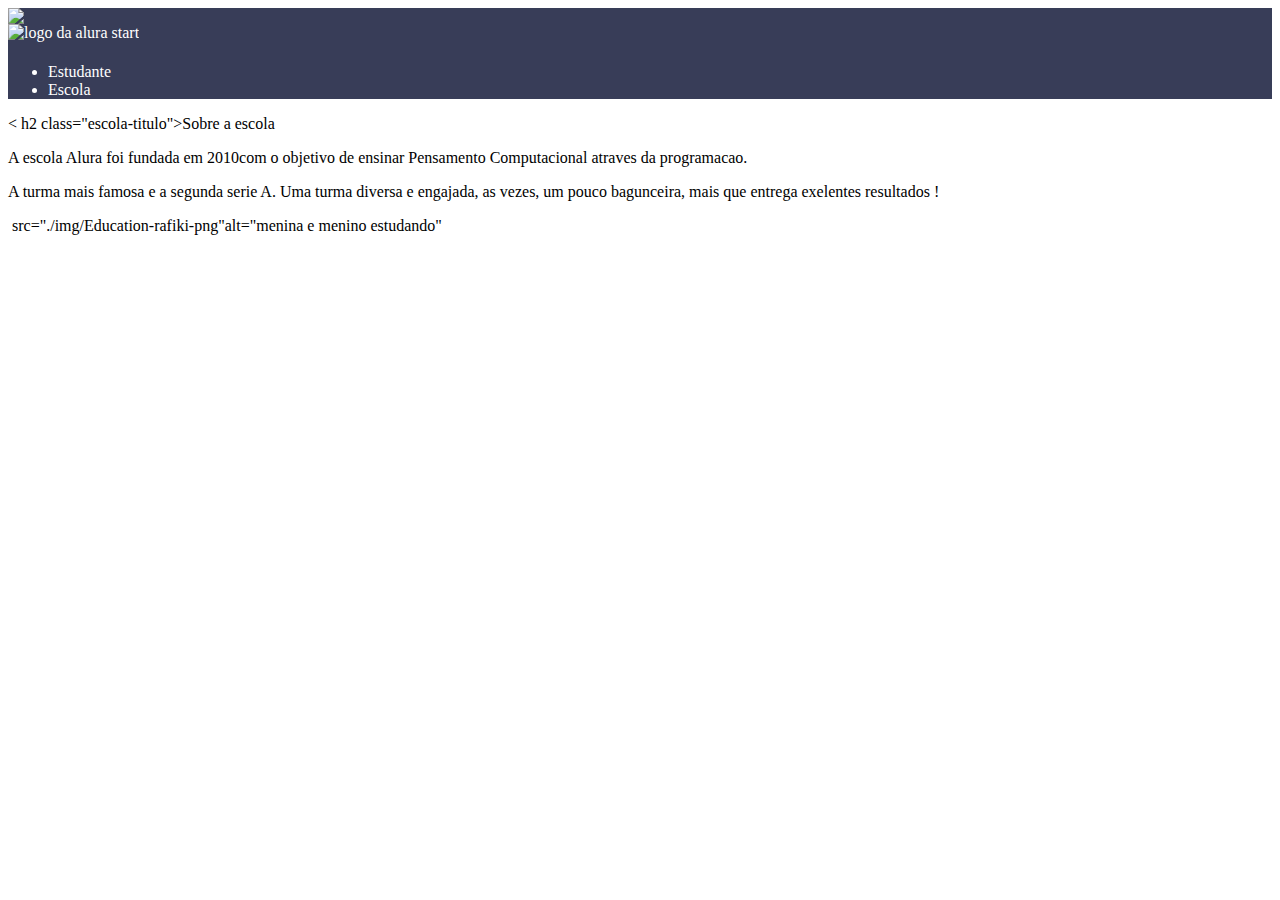
==== siteescola-main/index.html @ d34c140e "Add files via upload" ====
<!DOCTYPE html>
<html lang="en">
<head>
    <meta charset="UTF-8">
    <meta http-equiv="X-UA-Compatible" content="IE=edge">
    <meta name="viewport"content="width=device-width, initial-scale=1.0">
    <title>Document</title>
    <link rel="stylesheet" href="style.css">
   </head>
<header> 
    <img class="cabecalho" src="./img/alurastart logo 1.pngs">
    <img src="./img/alurastart logo 1.png" alt="logo da alura start">
<h1></h1>
    <ul class="cabecalho-lista-item">
        <li class="cabecalho-lista-item">Estudante</li>
        <li class="cabecalho-lista-item">Escola</li>
    </ul>
    </header>
    <section class="escola">
< h2 class="escola-titulo">Sobre a escola</h2>
<p class="escola-titulo-um">A escola Alura foi fundada em 2010com o objetivo de ensinar Pensamento Computacional atraves da programacao.</p>
<p class="escola-texto-dois">A turma mais famosa e a segunda serie A. Uma turma diversa e engajada, as vezes, um pouco bagunceira, mais que entrega exelentes resultados !</p>
    </div>
    <img class="escola-imagem"> src="./img/Education-rafiki-png"alt="menina e menino estudando"
    </section>
</body>
</html>
---- siteescola-main/style.css ----
header {
background-color: #383D58;
color:white;
}

.cabecalho-imagem{

    width:20%;

}

.cabecalho{
    background-color: #383D58
    color:white;
    display:flex;
    justif-content:space-around
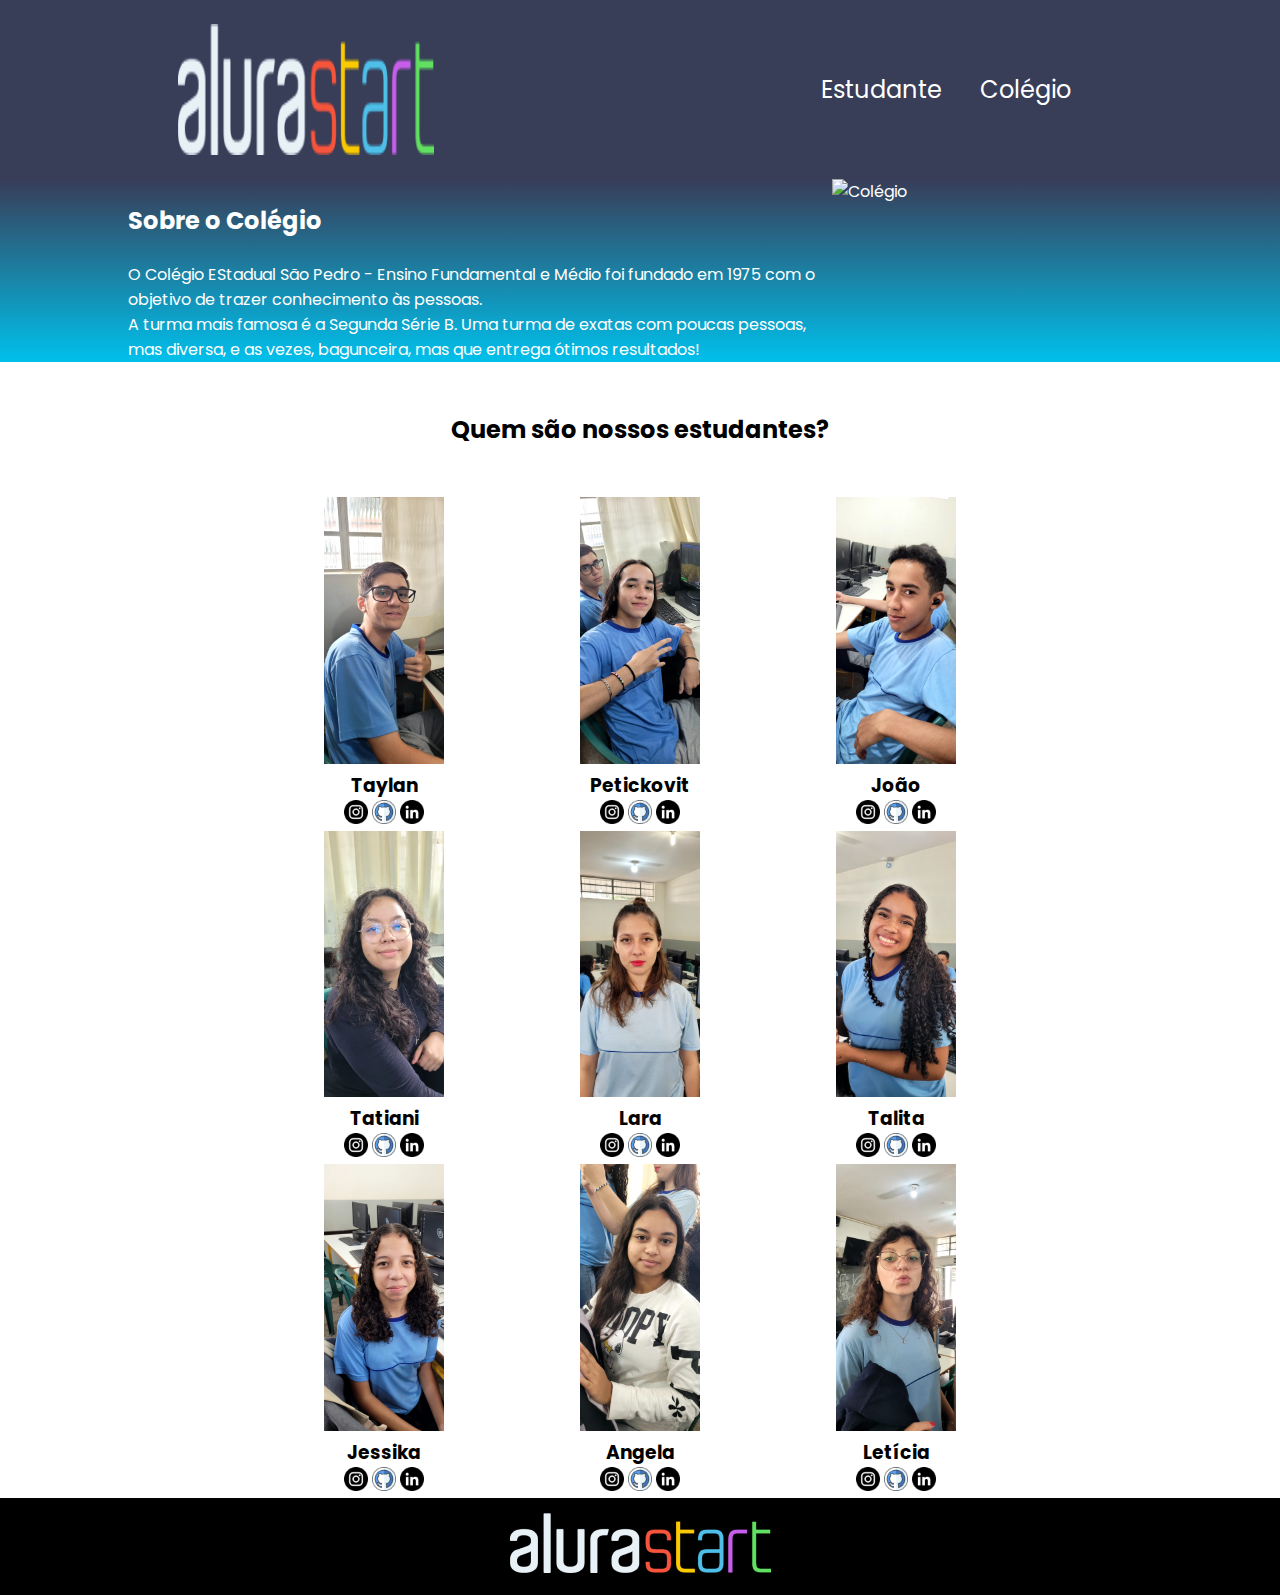
==== commit f8e998a2: "Add files via upload" ====
--- a/siteescola-main/index.html
+++ b/siteescola-main/index.html
@@ -2,26 +2,103 @@
 <html lang="en">
 <head>
     <meta charset="UTF-8">
-    <meta http-equiv="X-UA-Compatible" content="IE=edge">
     <meta name="viewport"content="width=device-width, initial-scale=1.0">
     <title>Document</title>
     <link rel="stylesheet" href="style.css">
-   </head>
-<header> 
-    <img class="cabecalho" src="./img/alurastart logo 1.pngs">
-    <img src="./img/alurastart logo 1.png" alt="logo da alura start">
-<h1></h1>
-    <ul class="cabecalho-lista-item">
-        <li class="cabecalho-lista-item">Estudante</li>
-        <li class="cabecalho-lista-item">Escola</li>
+    <link rel="preconnect" href="https://fonts.googleapis.com">
+    <link rel="preconnect" href="htpps://fonts.gstatic.com" crossorigin>
+    <link href="https://fonts.googleapis.com/css2?family=Inter:wght@700&family=Poppins:wght@400;700&display=swap" rel="stylesheet">
+</head>
+<body>
+    <header class="cabeçalho">
+      <img class="cabeçalho-imagem" src="./img/alurastart logo 1.png" alt="logo da alura start">
+    <ul class="cabeçalho-lista-item">
+        <li class="cabeçalho-lista-item">Estudante</li>
+        <li class="cabeçalho-lista-item">Colégio</li>
     </ul>
     </header>
     <section class="escola">
-< h2 class="escola-titulo">Sobre a escola</h2>
-<p class="escola-titulo-um">A escola Alura foi fundada em 2010com o objetivo de ensinar Pensamento Computacional atraves da programacao.</p>
-<p class="escola-texto-dois">A turma mais famosa e a segunda serie A. Uma turma diversa e engajada, as vezes, um pouco bagunceira, mais que entrega exelentes resultados !</p>
+        <div class="escola-conteudo">
+        <h2 class="escola-título">Sobre o Colégio</h2>
+        <p class="escola-texto-um">O Colégio EStadual São Pedro - Ensino Fundamental e Médio foi fundado em 1975 com o objetivo de trazer conhecimento às pessoas.</p>
+        <p class="escola-texto-dois">A turma mais famosa é a Segunda Série B. Uma turma de exatas com poucas pessoas, mas diversa, e as vezes, bagunceira, mas que entrega ótimos resultados!</p>
     </div>
-    <img class="escola-imagem"> src="./img/Education-rafiki-png"alt="menina e menino estudando"
+        <img class="escola-imagem" src="./img/frent_jpg2.jpg" alt="Colégio">
     </section>
-</body>
+    <section class="estudante">
+        <h2 class="estudante-titulo">Quem são nossos estudantes?</h2>
+        <div class="estudante-todos">
+            <span></span>
+    <div class="estudante-div">
+        <img class="estudante-imagem" src="./img/WhatsApp Image 2024-04-08 at 11.07.39.jpeg" alt="foto do estudante Taylan">
+        <h3 class="estudante-nome">Taylan</h3>
+        <a href="https://www.instagram.com/" target="_blank"><img class="estudante-icone" src="img/instagram.png" alt="Instagram"></a>
+        <a href="https://www.github.com/" target="_blank"><img class="estudante-icone" src="img/github.png" alt="Github"></a>
+        <a href="https://www.linkedin.com/" target="_blank"><img class="estudante-icone" src="img/linkedin.png" alt="Linkedin"></a>
+    </div>
+     <div class="estudante-div">
+        <img class="estudante-imagem" src="./img/WhatsApp Image 2024-04-08 at 11.07.40.jpeg" alt="foto do estudante Petickovit">
+        <h3 class="estudante-nome">Petickovit</h3>
+        <a href="https://www.instagram.com/" target="_blank"><img class="estudante-icone" src="img/instagram.png" alt="Instagram"></a>
+        <a href="https://www.github.com/" target="_blank"><img class="estudante-icone" src="img/github.png" alt="Github"></a>
+        <a href="https://www.linkedin.com/" target="_blank"><img class="estudante-icone" src="img/linkedin.png" alt="Linkedin"></a>
+    </div>
+     <div class="estudante-div">
+        <img class="estudante-imagem" src="./img/WhatsApp Image 2024-04-08 at 11.07.41.jpeg" alt="foto do estudante Joao">
+        <h3 class="estudante-nome">João</h3>
+        <a href="https://www.instagram.com/" target="_blank"><img class="estudante-icone" src="img/instagram.png" alt="Instagram"></a>
+        <a href="https://www.github.com/" target="_blank"><img class="estudante-icone" src="img/github.png" alt="Github"></a>
+        <a href="https://www.linkedin.com/" target="_blank"><img class="estudante-icone" src="img/linkedin.png" alt="Linkedin"></a>
+    </div>
+    <span></span>
+     <div class="estudante-div">
+        <img class="estudante-imagem" src="./img/WhatsApp Image 2024-04-08 at 11.07.41 (1).jpeg" alt="foto do estudante Tatiani">
+        <h3 class="estudante-nome">Tatiani</h3>
+        <a href="https://www.instagram.com/" target="_blank"><img class="estudante-icone" src="img/instagram.png" alt="Instagram"></a>
+        <a href="https://www.github.com/" target="_blank"><img class="estudante-icone" src="img/github.png" alt="Github"></a>
+        <a href="https://www.linkedin.com/" target="_blank"><img class="estudante-icone" src="img/linkedin.png" alt="Linkedin"></a>
+    </div>
+     <div class="estudante-div">
+        <img class="estudante-imagem" src="./img/WhatsApp Image 2024-04-08 at 11.07.42.jpeg" alt="foto do estudante Lara">
+        <h3 class="estudante-nome">Lara</h3>
+        <a href="https://www.instagram.com/" target="_blank"><img class="estudante-icone" src="img/instagram.png" alt="Instagram"></a>
+        <a href="https://www.github.com/" target="_blank"><img class="estudante-icone" src="img/github.png" alt="Github"></a>
+        <a href="https://www.linkedin.com/" target="_blank"><img class="estudante-icone" src="img/linkedin.png" alt="Linkedin"></a>
+    </div>
+     <div class="estudante-div">
+        <img class="estudante-imagem" src="./img/WhatsApp Image 2024-04-08 at 11.07.44.jpeg" alt="foto do estudante Talita">
+        <h3 class="estudante-nome">Talita</h3>
+        <a href="https://www.instagram.com/" target="_blank"><img class="estudante-icone" src="img/instagram.png" alt="Instagram"></a>
+        <a href="https://www.github.com/" target="_blank"><img class="estudante-icone" src="img/github.png" alt="Github"></a>
+        <a href="https://www.linkedin.com/" target="_blank"><img class="estudante-icone" src="img/linkedin.png" alt="Linkedin"></a>
+    </div>
+    <span></span>
+     <div class="estudante-div">
+        <img class="estudante-imagem" src="./img/WhatsApp Image 2024-04-08 at 11.07.45 (1).jpeg" alt="foto do estudante Jessika">
+        <h3 class="estudante-nome">Jessika</h3>
+        <a href="https://www.instagram.com/" target="_blank"><img class="estudante-icone" src="img/instagram.png" alt="Instagram"></a>
+        <a href="https://www.github.com/" target="_blank"><img class="estudante-icone" src="img/github.png" alt="Github"></a>
+        <a href="https://www.linkedin.com/" target="_blank"><img class="estudante-icone" src="img/linkedin.png" alt="Linkedin"></a>
+    </div>
+     <div class="estudante-div">
+        <img class="estudante-imagem" src="./img/WhatsApp Image 2024-04-08 at 11.07.45.jpeg" alt="foto do estudante Angela">
+        <h3 class="estudante-nome">Angela</h3>
+        <a href="https://www.instagram.com/" target="_blank"><img class="estudante-icone" src="img/instagram.png" alt="Instagram"></a>
+        <a href="https://www.github.com/" target="_blank"><img class="estudante-icone" src="img/github.png" alt="Github"></a>
+        <a href="https://www.linkedin.com/" target="_blank"><img class="estudante-icone" src="img/linkedin.png" alt="Linkedin"></a>
+    </div>
+     <div class="estudante-div">
+        <img class="estudante-imagem" src="./img/WhatsApp Image 2024-04-08 at 11.07.46.jpeg" alt="foto do estudante Leticia">
+        <h3 class="estudante-nome">Letícia</h3>
+        <a href="https://www.instagram.com/" target="_blank"><img class="estudante-icone" src="img/instagram.png" alt="Instagram"></a>
+        <a href="https://www.github.com/" target="_blank"><img class="estudante-icone" src="img/github.png" alt="Github"></a>
+        <a href="https://www.linkedin.com/" target="_blank"><img class="estudante-icone" src="img/linkedin.png" alt="Linkedin"></a>
+    </div>
+    <span></span>
+</div>
+    </section>
+    <footer>
+        <img src="./img/alurastart logo 1.png" alt="logo da alura start">
+    </footer>
+    </body>
 </html>--- a/siteescola-main/style.css
+++ b/siteescola-main/style.css
@@ -1,16 +1,81 @@
 header {
-background-color: #383D58;
-color:white;
+    background-color: #383D58;
+    color:white;
 }
 
-.cabecalho-imagem{
-
-    width:20%;
+.cabeçalho-imagem {
+    
+    width: 20%;
 
 }
 
-.cabecalho{
-    background-color: #383D58
-    color:white;
-    display:flex;
-    justif-content:space-around+.cabeçalho {
+    background-color: #383D58;
+    color: white;
+    display: flex;
+    justify-content: space-around;
+    padding: 24px 0;
+}
+
+.cabeçalho-lista-item{
+    display: inline-block;
+    margin: 0 16px;
+    padding: 24px 0;
+    font-size: 24px;
+}
+
+*  {
+    margin: 0;
+    padding: 0;
+}
+
+.escola-imagem {
+    width: 25%;
+}
+
+.escola {
+    background-image: linear-gradient(#383D58,#00c0eb);
+    color: white;
+    display: flex;
+    justify-content: center;
+}
+
+.escola-conteudo {
+    width: 55%;
+}
+
+.escola-título {
+    padding: 24px 0;
+}
+
+body {
+    font-family: 'Poppins', sans-serif;
+}
+
+.estudante-imagem {
+    width: 120px;
+}
+
+.estudante-icone {
+    width: 24px;
+}
+
+.estudante-div {
+    text-align: center;
+}
+
+.estudante-titulo {
+    text-align: center;
+    padding: 50px 0;
+}
+
+.estudante-todos {
+    display: grid;
+    grid-template-columns: 20% 20% 20% 20%;
+}
+
+footer {
+    background-color: black;
+    padding: 15px 0;
+    text-align: center;
+}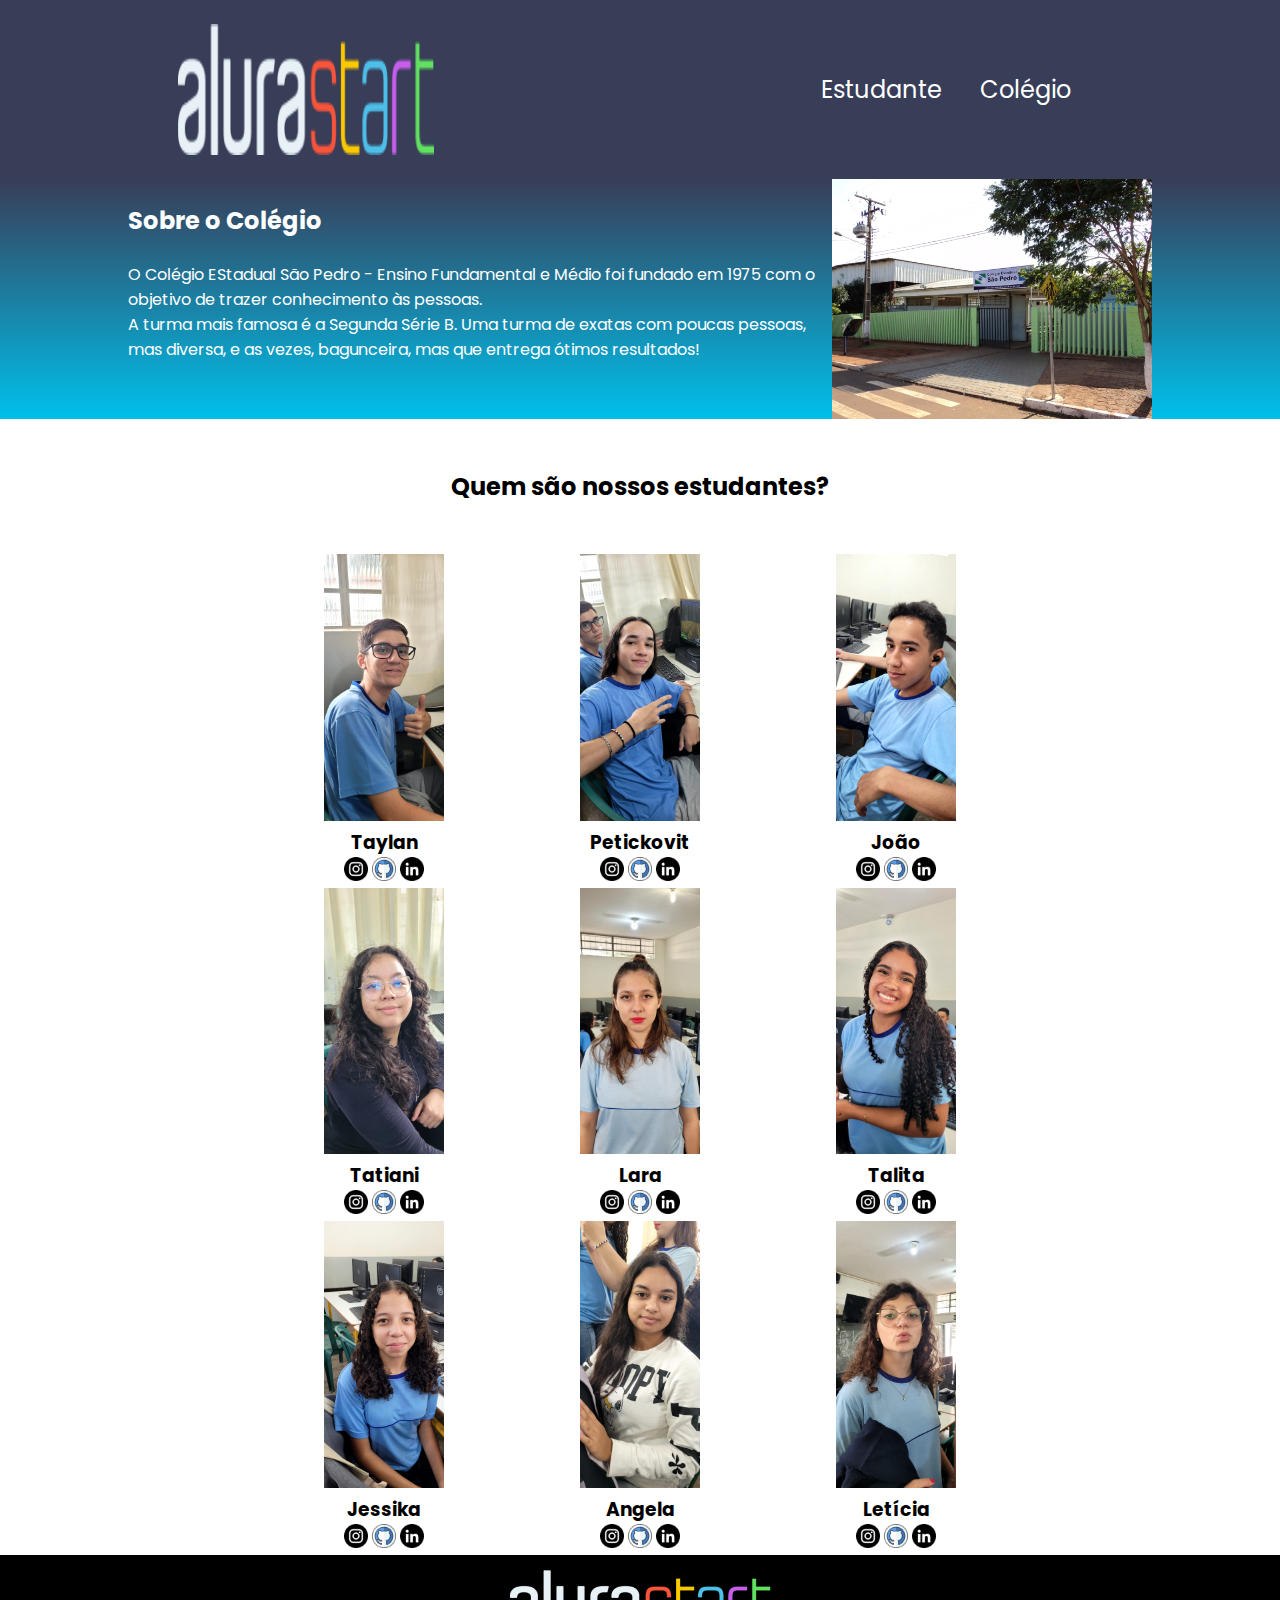
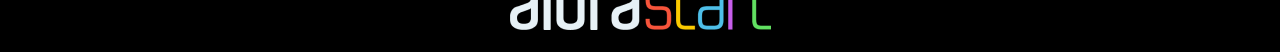
==== commit 48078764: "Add files via upload" ====
--- a/siteescola-main/index.html
+++ b/siteescola-main/index.html
@@ -23,7 +23,7 @@
         <p class="escola-texto-um">O Colégio EStadual São Pedro - Ensino Fundamental e Médio foi fundado em 1975 com o objetivo de trazer conhecimento às pessoas.</p>
         <p class="escola-texto-dois">A turma mais famosa é a Segunda Série B. Uma turma de exatas com poucas pessoas, mas diversa, e as vezes, bagunceira, mas que entrega ótimos resultados!</p>
     </div>
-        <img class="escola-imagem" src="./img/frent_jpg2.jpg" alt="Colégio">
+        <img class="escola-imagem" src="./img/colegio.jpeg" alt="Colégio">
     </section>
     <section class="estudante">
         <h2 class="estudante-titulo">Quem são nossos estudantes?</h2>
